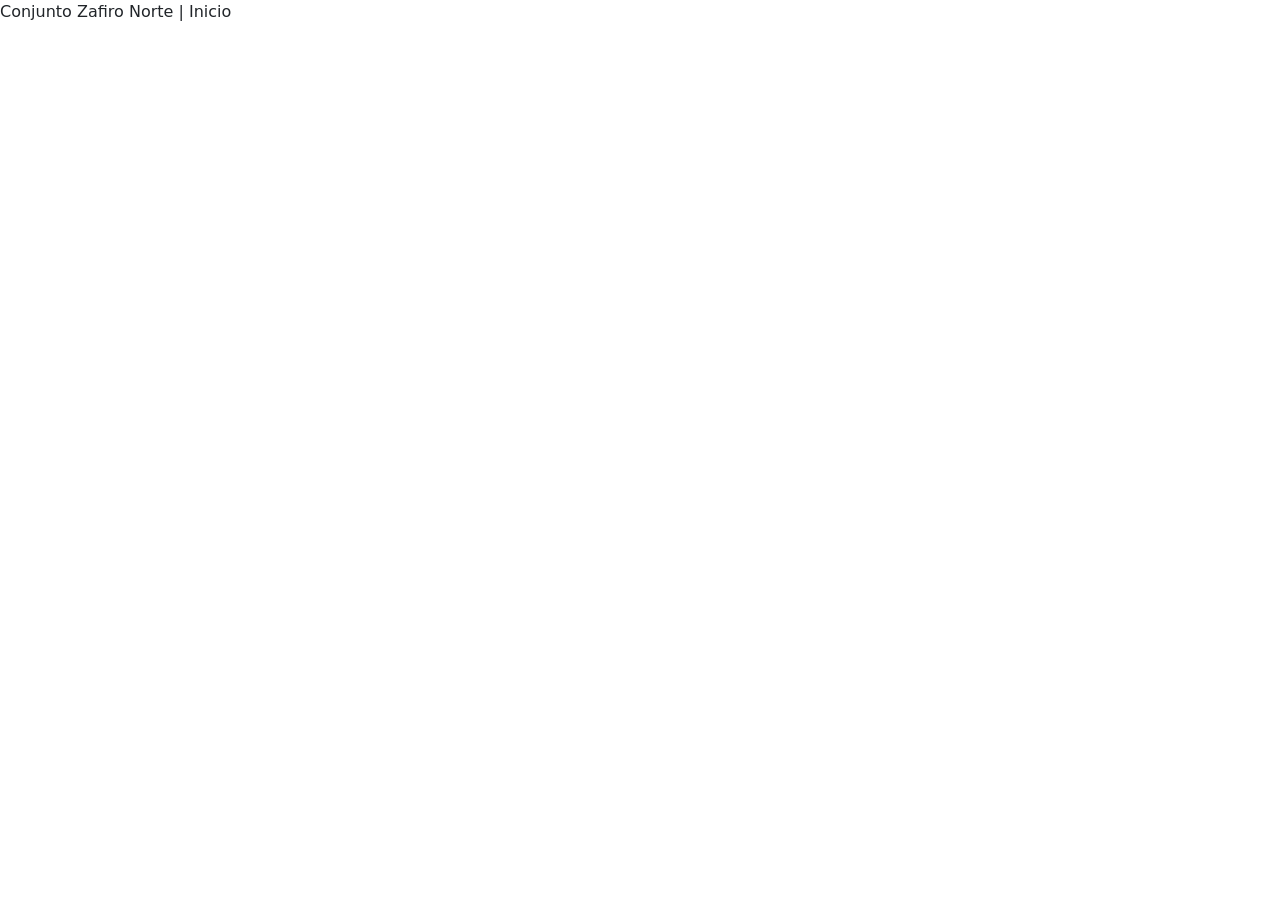
==== index.html @ cd862c43 "Avance 1" ====
<!DOCTYPE html>
<html lang="en">
<head>
    <meta charset="UTF-8">
    <meta name="viewport" content ="width=device-width, initial-scale=1.0">
    <meta name=""description" content="Conjunto Zafiro Norte: musica norteña clasica, norteño sax y norteño banda para tus eventos.">
    </title>Conjunto Zafiro Norte | Inicio</title>
    <link href="https://cdn.jsdelivr.net/npm/bootstrap@5.3.3/dist/css/bootstrap.min.css" rel="stylesheet">
      <link rel="stylesheet" href="assets/styles.css">
      </head>
<body>

     <nav class="navbar navbar-expand-lg navbar-dark">
        <div class="container">
            <a class="navbar-brand fw-bold" href="index.html">
                CONJUNTO <span>ZAFIRO NORTE</span>
            </a>

            <button class="navbar-toggler" type="button"
                data-bs-toggle="collapse" data-bs-target="#menuPrincipal"
                aria-controls="menuPrincipal" aria-expanded="false"
                aria-label="Abrir menú de navegación">
                <span class="navbar-toggler-icon"></span>
            </button>
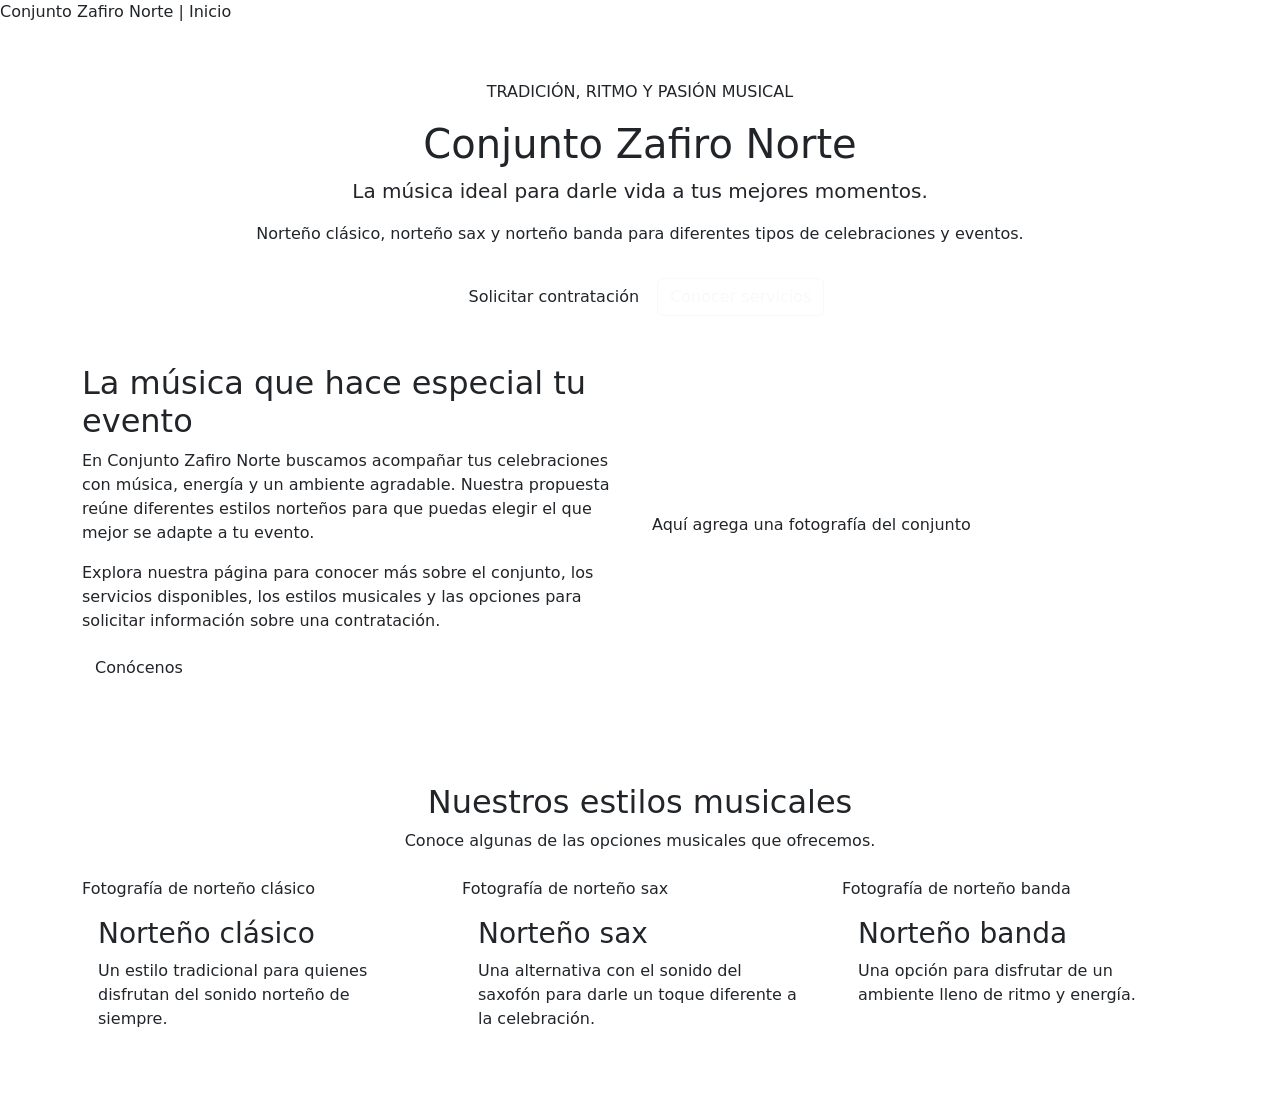
==== commit e1a56ff8: "Avance 2" ====
--- a/index.html
+++ b/index.html
@@ -22,4 +22,149 @@
                 aria-label="Abrir menú de navegación">
                 <span class="navbar-toggler-icon"></span>
             </button>
+             <div class="collapse navbar-collapse" id="menuPrincipal">
+                <ul class="navbar-nav ms-auto">
+                    <li class="nav-item">
+                        <a class="nav-link active" href="index.html">Inicio</a>
+                    </li>
+                    <li class="nav-item">
+                        <a class="nav-link" href="nosotros.html">Nosotros</a>
+                    </li>
+                    <li class="nav-item">
+                        <a class="nav-link" href="servicios.html">Servicios</a>
+                    </li>
+                    <li class="nav-item">
+                        <a class="nav-link" href="repertorio.html">Repertorio</a>
+                    </li>
+                    <li class="nav-item">
+                        <a class="nav-link" href="agenda.html">Agenda</a>
+                    </li>
+                    <li class="nav-item">
+                        <a class="nav-link" href="contrataciones.html">Contrataciones</a>
+                    </li>
+                </ul>
+            </div>
+        </div>
+    </nav>
+    <header class="hero">
+        <div class="container text-center">
+            <p class="text-uppercase">Tradición, ritmo y pasión musical</p>
 
+            <h1>Conjunto <span>Zafiro Norte</span></h1>
+
+            <p class="lead">
+                La música ideal para darle vida a tus mejores momentos.
+            </p>
+
+            <p>
+                Norteño clásico, norteño sax y norteño banda para diferentes
+                tipos de celebraciones y eventos.
+            </p>
+
+            <a href="contrataciones.html" class="btn btn-dorado mt-3">
+                Solicitar contratación
+            </a>
+
+            <a href="servicios.html" class="btn btn-outline-light mt-3">
+                Conocer servicios
+            </a>
+        </div>
+    </header>
+    <main>
+        <section class="container py-5">
+            <div class="row align-items-center g-4">
+                <div class="col-md-6">
+                    <h2 class="titulo-seccion">La música que hace especial tu evento</h2>
+                    <p>
+                        En Conjunto Zafiro Norte buscamos acompañar tus celebraciones
+                        con música, energía y un ambiente agradable. Nuestra propuesta
+                        reúne diferentes estilos norteños para que puedas elegir el
+                        que mejor se adapte a tu evento.
+                    </p>
+                    <p>
+                        Explora nuestra página para conocer más sobre el conjunto,
+                        los servicios disponibles, los estilos musicales y las opciones
+                        para solicitar información sobre una contratación.
+                    </p>
+                    <a href="nosotros.html" class="btn btn-dorado">
+                        Conócenos
+                    </a>
+                </div>
+                <div class="col-md-6">
+                    <img
+                        src="assets/imagenes/conjunto.jpg"
+                        class="img-fluid rounded shadow"
+                        alt="Fotografía del Conjunto Zafiro Norte"
+                        onerror="this.style.display='none'; this.nextElementSibling.style.display='flex';">
+                    <div class="foto-pendiente" style="display:none;">
+                        Aquí agrega una fotografía del conjunto
+                    </div>
+                </div>
+            </div>
+        </section>
+        <section class="seccion-oscura py-5">
+            <div class="container">
+                <div class="text-center mb-4">
+                    <h2 class="titulo-seccion">Nuestros estilos musicales</h2>
+                    <p>Conoce algunas de las opciones musicales que ofrecemos.</p>
+                </div>
+                <div class="row g-4">
+                    <div class="col-md-4">
+                        <article class="tarjeta-musical h-100">
+                            <img
+                                src="assets/imagenes/norteno-clasico.jpg"
+                                class="img-fluid"
+                                alt="Estilo norteño clásico"
+                                onerror="this.style.display='none'; this.nextElementSibling.style.display='flex';">
+                            <div class="foto-pendiente" style="display:none;">
+                                Fotografía de norteño clásico
+                            </div>
+                            <div class="p-3">
+                                <h3>Norteño clásico</h3>
+                                <p>
+                                    Un estilo tradicional para quienes disfrutan
+                                    del sonido norteño de siempre.
+                                </p>
+                            </div>
+                        </article>
+                    </div>
+                    <div class="col-md-4">
+                        <article class="tarjeta-musical h-100">
+                            <img
+                                src="assets/imagenes/norteno-sax.jpg"
+                                class="img-fluid"
+                                alt="Estilo norteño sax"
+                                onerror="this.style.display='none'; this.nextElementSibling.style.display='flex';">
+                            <div class="foto-pendiente" style="display:none;">
+                                Fotografía de norteño sax
+                            </div>
+                            <div class="p-3">
+                                <h3>Norteño sax</h3>
+                                <p>
+                                    Una alternativa con el sonido del saxofón
+                                    para darle un toque diferente a la celebración.
+                                </p>
+                            </div>
+                        </article>
+                    </div>
+                    <div class="col-md-4">
+                        <article class="tarjeta-musical h-100">
+                            <img
+                                src="assets/imagenes/norteno-banda.jpg"
+                                class="img-fluid"
+                                alt="Estilo norteño banda"
+                                onerror="this.style.display='none'; this.nextElementSibling.style.display='flex';">
+                            <div class="foto-pendiente" style="display:none;">
+                                Fotografía de norteño banda
+                            </div>
+                            <div class="p-3">
+                                <h3>Norteño banda</h3>
+                                <p>
+                                    Una opción para disfrutar de un ambiente
+                                    lleno de ritmo y energía.
+                                </p>
+                            </div>
+                        </article>
+                    </div>
+                </div>
+
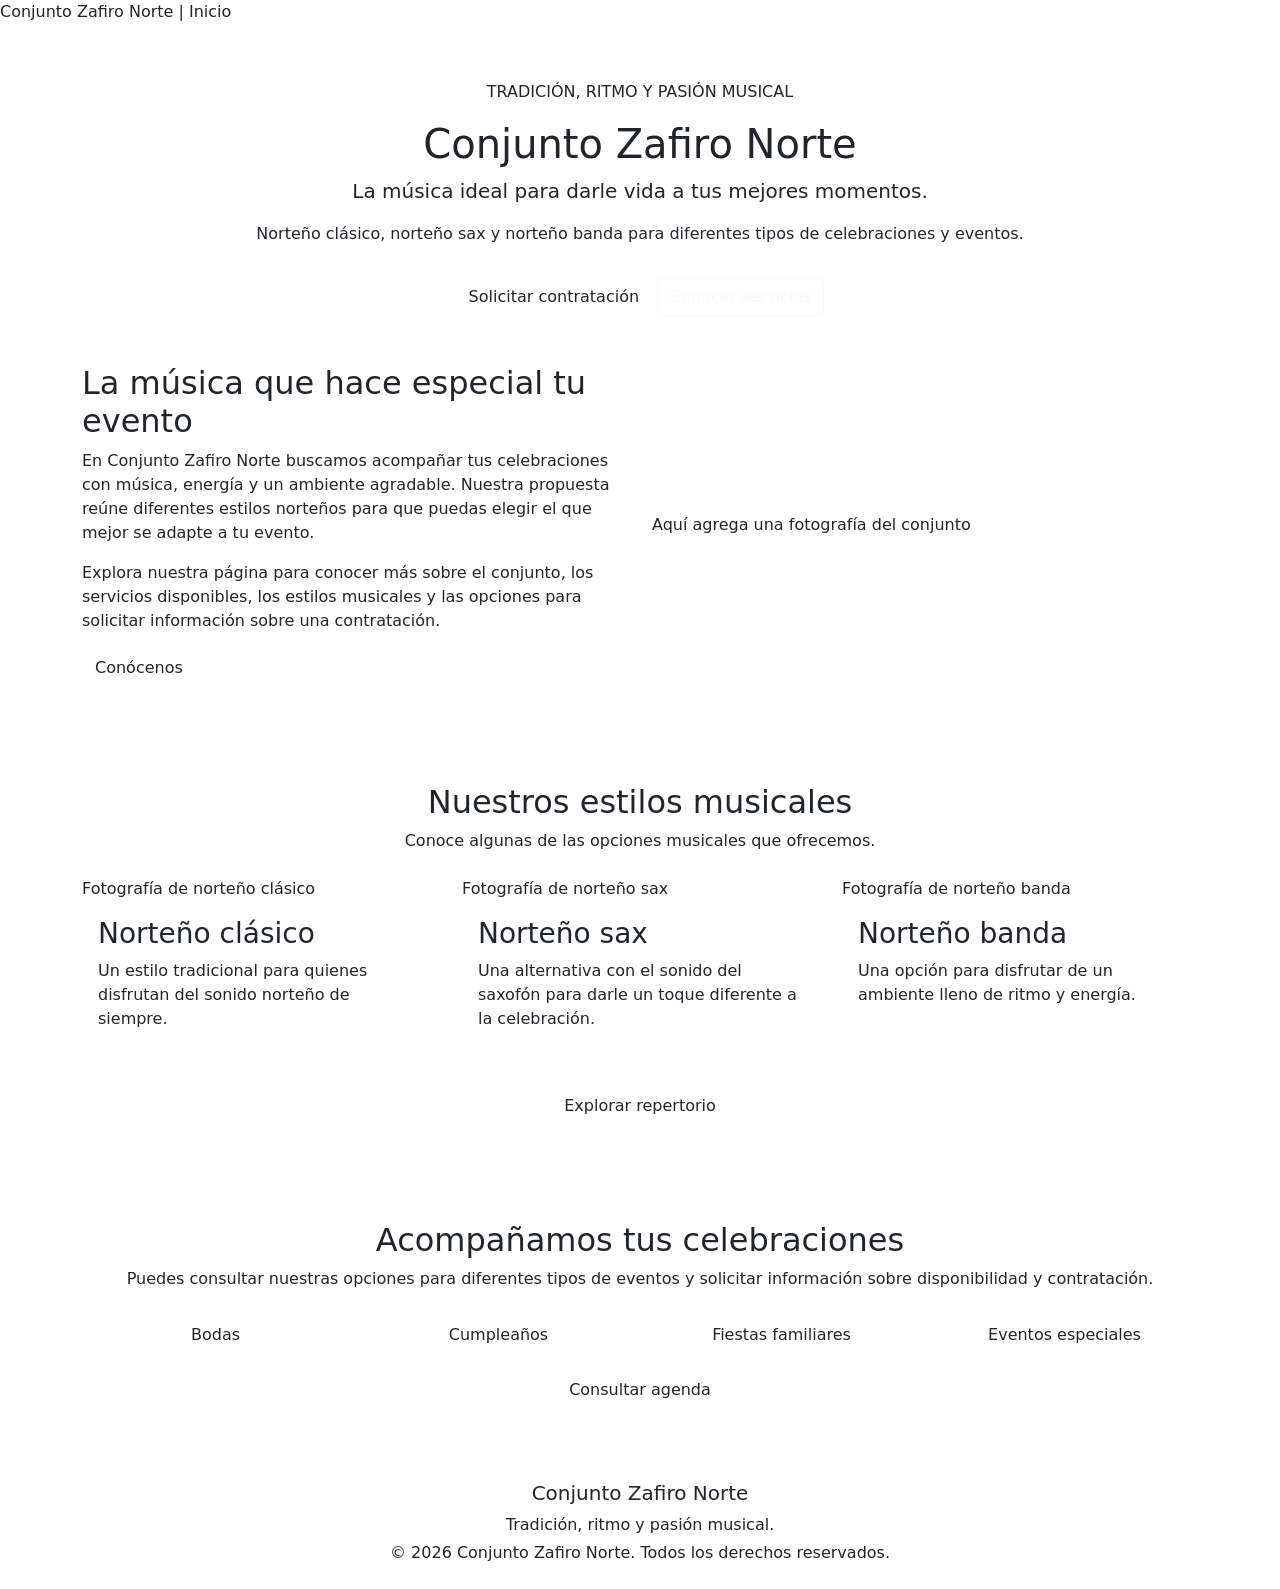
==== commit a736d804: "Avance 3" ====
--- a/index.html
+++ b/index.html
@@ -9,13 +9,11 @@
       <link rel="stylesheet" href="assets/styles.css">
       </head>
 <body>
-
      <nav class="navbar navbar-expand-lg navbar-dark">
         <div class="container">
             <a class="navbar-brand fw-bold" href="index.html">
                 CONJUNTO <span>ZAFIRO NORTE</span>
             </a>
-
             <button class="navbar-toggler" type="button"
                 data-bs-toggle="collapse" data-bs-target="#menuPrincipal"
                 aria-controls="menuPrincipal" aria-expanded="false"
@@ -49,13 +47,10 @@
     <header class="hero">
         <div class="container text-center">
             <p class="text-uppercase">Tradición, ritmo y pasión musical</p>
-
             <h1>Conjunto <span>Zafiro Norte</span></h1>
-
             <p class="lead">
                 La música ideal para darle vida a tus mejores momentos.
             </p>
-
             <p>
                 Norteño clásico, norteño sax y norteño banda para diferentes
                 tipos de celebraciones y eventos.
@@ -64,7 +59,6 @@
             <a href="contrataciones.html" class="btn btn-dorado mt-3">
                 Solicitar contratación
             </a>
-
             <a href="servicios.html" class="btn btn-outline-light mt-3">
                 Conocer servicios
             </a>
@@ -167,4 +161,50 @@
                         </article>
                     </div>
                 </div>
+                <div class="text-center mt-4">
+                    <a href="repertorio.html" class="btn btn-dorado">
+                        Explorar repertorio
+                    </a>
+                </div>
+            </div>
+        </section>
+        <section class="container py-5 text-center">
+            <h2 class="titulo-seccion">Acompañamos tus celebraciones</h2>
+            <p>
+                Puedes consultar nuestras opciones para diferentes tipos de eventos
+                y solicitar información sobre disponibilidad y contratación.
+            </p>
+            <div class="row g-3 mt-3">
+                <div class="col-6 col-md-3">
+                    <div class="evento-item">Bodas</div>
+                </div>
+                <div class="col-6 col-md-3">
+                    <div class="evento-item">Cumpleaños</div>
+                </div>
+                <div class="col-6 col-md-3">
+                    <div class="evento-item">Fiestas familiares</div>
+                </div>
+                <div class="col-6 col-md-3">
+                    <div class="evento-item">Eventos especiales</div>
+                </div>
+            </div>
+            <a href="agenda.html" class="btn btn-dorado mt-4">
+                Consultar agenda
+            </a>
+        </section>
+    </main>
+    <footer class="footer text-center py-4">
+        <div class="container">
+            <h5>Conjunto Zafiro Norte</h5>
+            <p class="mb-1">Tradición, ritmo y pasión musical.</p>
+            <p class="mb-0">
+                © <span id="anioActual">2026</span> Conjunto Zafiro Norte.
+                Todos los derechos reservados.
+            </p>
+        </div>
+    </footer>
+    <script src="https://cdn.jsdelivr.net/npm/bootstrap@5.3.3/dist/js/bootstrap.bundle.min.js"></script>
+    <script src="assets/script.js"></script>
+</body>
+</html>
 
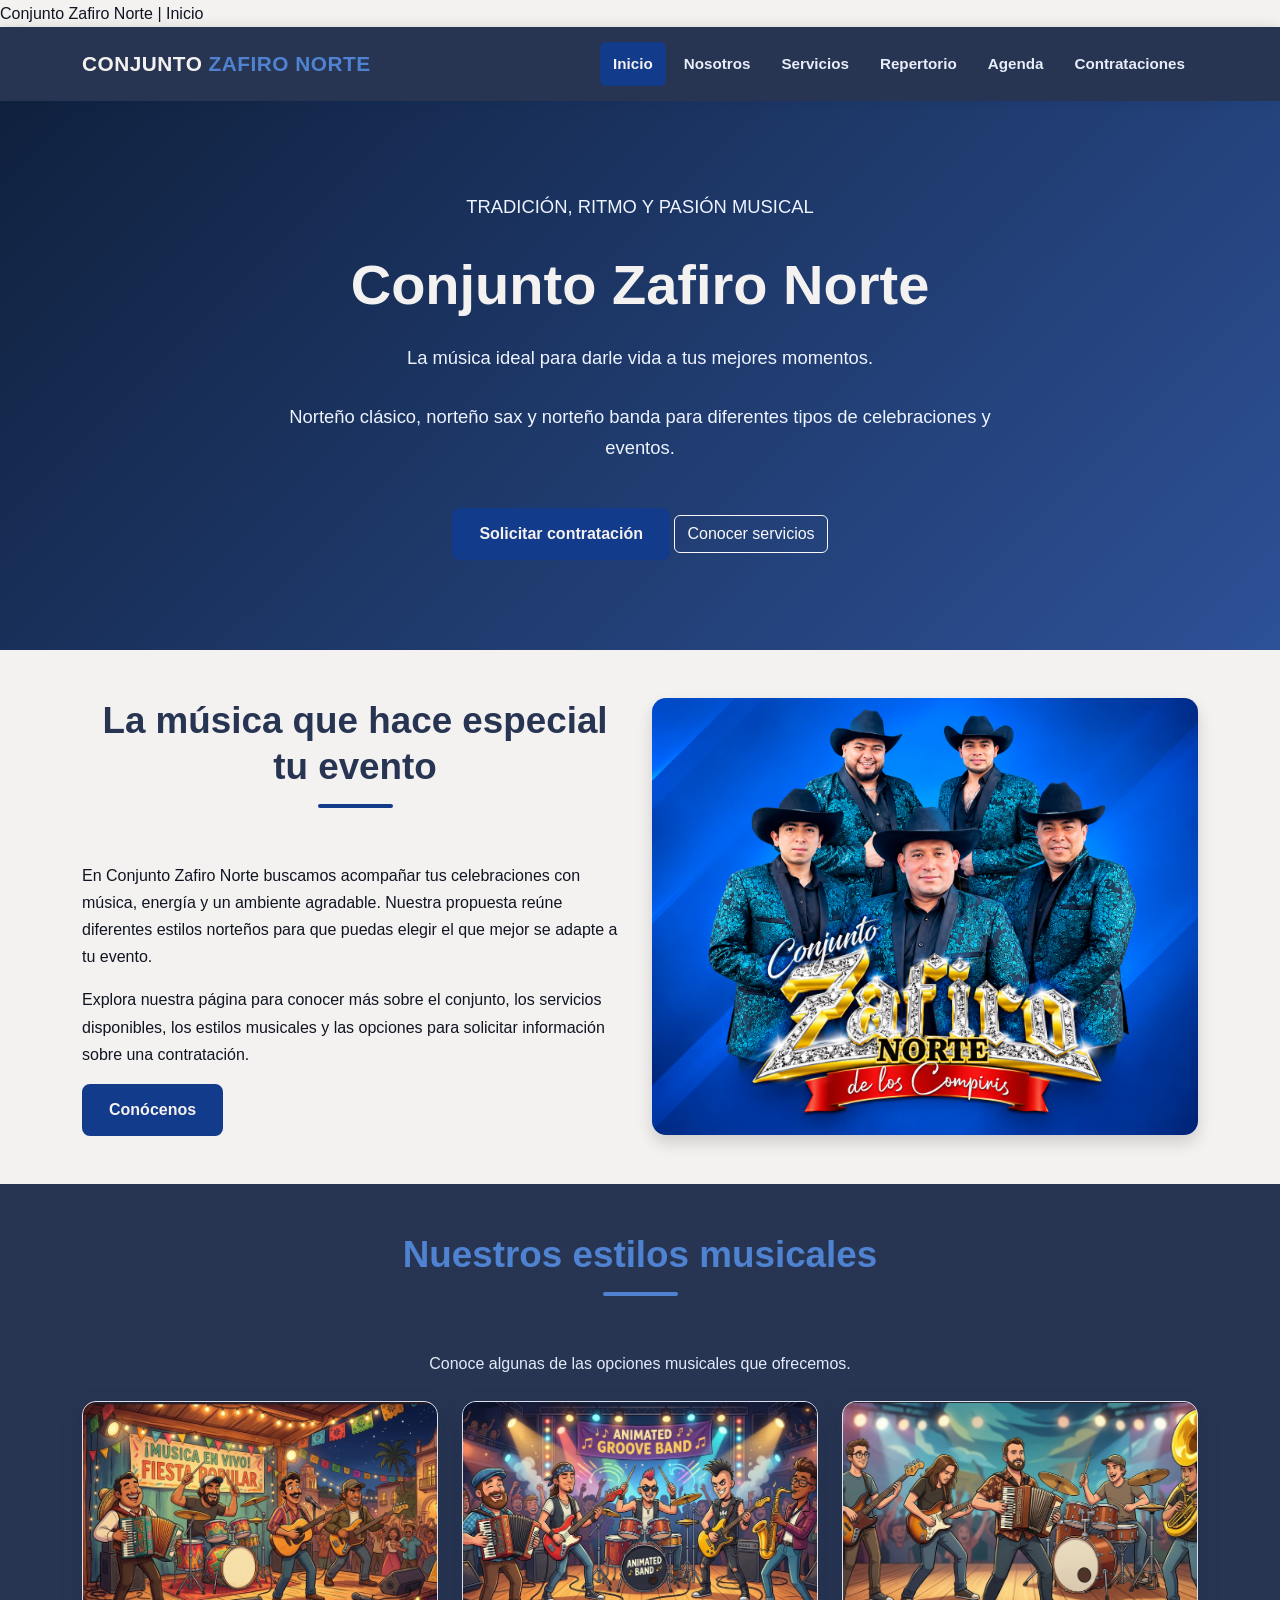
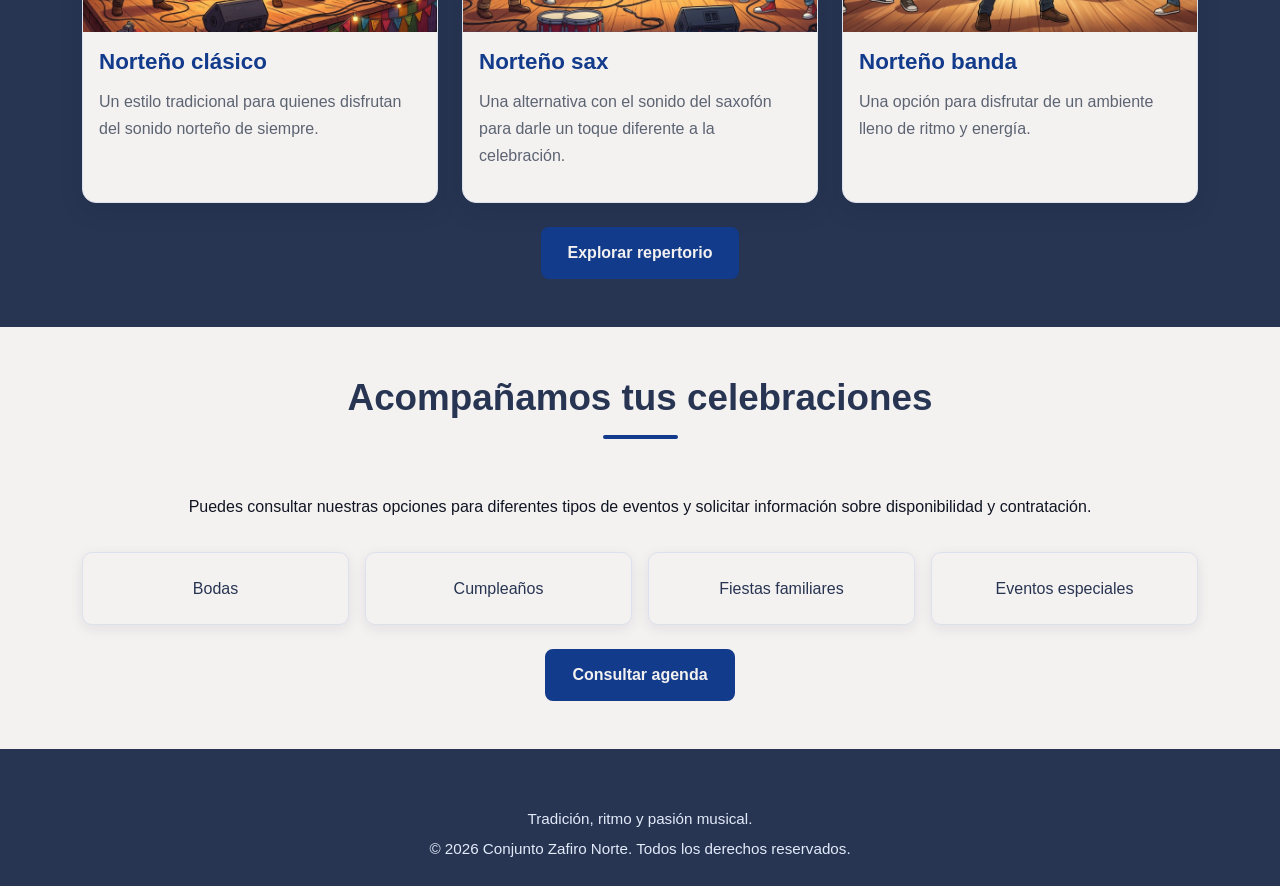
==== commit d5150188: "Avance 10" ====
--- a/index.html
+++ b/index.html
@@ -106,7 +106,7 @@
                     <div class="col-md-4">
                         <article class="tarjeta-musical h-100">
                             <img
-                                src="assets/imagenes/norteno-clasico.jpg"
+                                src="assets/imagenes/norteno-clasico.png"
                                 class="img-fluid"
                                 alt="Estilo norteño clásico"
                                 onerror="this.style.display='none'; this.nextElementSibling.style.display='flex';">
@@ -125,7 +125,7 @@
                     <div class="col-md-4">
                         <article class="tarjeta-musical h-100">
                             <img
-                                src="assets/imagenes/norteno-sax.jpg"
+                                src="assets/imagenes/norteno-sax.png"
                                 class="img-fluid"
                                 alt="Estilo norteño sax"
                                 onerror="this.style.display='none'; this.nextElementSibling.style.display='flex';">
@@ -144,7 +144,7 @@
                     <div class="col-md-4">
                         <article class="tarjeta-musical h-100">
                             <img
-                                src="assets/imagenes/norteno-banda.jpg"
+                                src="assets/imagenes/norteno-banda.png"
                                 class="img-fluid"
                                 alt="Estilo norteño banda"
                                 onerror="this.style.display='none'; this.nextElementSibling.style.display='flex';">
--- a/assets/styles.css
+++ b/assets/styles.css
@@ -0,0 +1,753 @@
+
+/* =========================================
+   CONJUNTO ZAFIRO NORTE
+   Diseño general: azul rey, azul claro,
+   blanco y negro.
+========================================= */
+
+/* ---------- VARIABLES DE COLOR ---------- */
+
+:root {
+    --azul-rey: #123b8b;
+    --azul-profundo: #273552;
+    --azul-claro: #1f67d2;
+    --azul-medio: #4f83d1;
+    --blanco: #f4f1f1;
+    --negro: #101522;
+    --gris: #a1b3a1;
+    --gris-texto: #5c6472;
+    --borde: #dce2ec;
+    --sombra: 0 8px 25px rgba(8, 26, 56, 0.12);
+}
+
+/* ---------- CONFIGURACIÓN GENERAL ---------- */
+
+* {
+    box-sizing: border-box;
+}
+
+html {
+    scroll-behavior: smooth;
+    scroll-padding-top: 85px;
+}
+
+body {
+    margin: 0;
+    font-family: Arial, Helvetica, sans-serif;
+    color: var(--negro);
+    background-color: var(--blanco);
+    line-height: 1.7;
+}
+
+img {
+    max-width: 100%;
+    height: auto;
+}
+
+a {
+    color: var(--azul-rey);
+    text-decoration: none;
+    transition: color 0.25s ease;
+}
+
+a:hover {
+    color: var(--azul-medio);
+}
+
+h1,
+h2,
+h3,
+h4,
+h5 {
+    color: var(--azul-profundo);
+    font-weight: 700;
+    line-height: 1.25;
+}
+
+h1 {
+    font-size: clamp(2rem, 5vw, 3.5rem);
+}
+
+h2 {
+    font-size: clamp(1.6rem, 3vw, 2.3rem);
+}
+
+h3 {
+    font-size: 1.4rem;
+}
+
+p {
+    margin-bottom: 1rem;
+}
+
+::selection {
+    color: var(--blanco);
+    background-color: var(--azul-rey);
+}
+
+/* ---------- MENÚ DE NAVEGACIÓN ---------- */
+
+.navbar {
+    background-color: var(--azul-profundo) !important;
+    padding: 14px 0;
+    box-shadow: 0 3px 15px rgba(0, 0, 0, 0.18);
+}
+
+.navbar .container {
+    gap: 15px;
+}
+
+.navbar-brand {
+    color: var(--blanco) !important;
+    font-size: 1.3rem;
+    font-weight: 800;
+    letter-spacing: 0.5px;
+}
+
+.navbar-brand span {
+    color: var(--azul-medio);
+}
+
+.navbar-nav {
+    gap: 5px;
+}
+
+.navbar .nav-link {
+    color: #e7edfa !important;
+    font-size: 0.95rem;
+    font-weight: 600;
+    padding: 9px 13px !important;
+    border-radius: 6px;
+    transition:
+        background-color 0.25s ease,
+        color 0.25s ease;
+}
+
+.navbar .nav-link:hover,
+.navbar .nav-link:focus {
+    color: var(--blanco) !important;
+    background-color: rgba(79, 131, 209, 0.25);
+}
+
+.navbar .nav-link.active {
+    color: var(--blanco) !important;
+    background-color: var(--azul-rey);
+}
+
+.navbar-toggler {
+    border: 1px solid rgba(255, 255, 255, 0.5);
+}
+
+.navbar-toggler:focus {
+    box-shadow: 0 0 0 3px rgba(79, 131, 209, 0.4);
+}
+
+/* ---------- PORTADA DE INICIO ---------- */
+
+.hero {
+    min-height: 520px;
+    display: flex;
+    align-items: center;
+    justify-content: center;
+    padding: 90px 20px;
+    text-align: center;
+    color: var(--blanco);
+    background:
+        linear-gradient(
+            135deg,
+            rgba(8, 26, 56, 0.97),
+            rgba(18, 59, 139, 0.88)
+        );
+    position: relative;
+    overflow: hidden;
+}
+
+.hero .container {
+    max-width: 950px;
+    position: relative;
+    z-index: 1;
+}
+
+.hero h1,
+.hero h2,
+.hero h3 {
+    color: var(--blanco);
+}
+
+.hero h1 {
+    margin-bottom: 22px;
+    font-weight: 800;
+}
+
+.hero p {
+    max-width: 750px;
+    margin: 0 auto 28px;
+    color: #edf3ff;
+    font-size: 1.15rem;
+}
+
+.hero img {
+    border: 4px solid rgba(255, 255, 255, 0.8);
+    border-radius: 16px;
+    box-shadow: var(--sombra);
+}
+
+/* ---------- ENCABEZADOS DE LAS PÁGINAS ---------- */
+
+.encabezado-pagina {
+    padding: 75px 20px;
+    color: var(--blanco);
+    background: linear-gradient(
+        125deg,
+        var(--azul-profundo),
+        var(--azul-rey)
+    );
+}
+
+.encabezado-pagina .container {
+    max-width: 950px;
+}
+
+.encabezado-pagina h1 {
+    color: var(--blanco);
+    margin-bottom: 15px;
+}
+
+.encabezado-pagina p {
+    color: #e6efff;
+    font-size: 1.1rem;
+    margin: 0 auto;
+    max-width: 750px;
+}
+
+/* ---------- TÍTULOS Y SECCIONES ---------- */
+
+.titulo-seccion {
+    text-align: center;
+    margin-bottom: 38px;
+    position: relative;
+    padding-bottom: 16px;
+}
+
+.titulo-seccion::after {
+    content: "";
+    display: block;
+    width: 75px;
+    height: 4px;
+    margin: 14px auto 0;
+    border-radius: 5px;
+    background-color: var(--azul-rey);
+}
+
+.seccion-oscura {
+    padding: 70px 0;
+    color: var(--blanco);
+    background-color: var(--azul-profundo);
+}
+
+.seccion-oscura h1,
+.seccion-oscura h2,
+.seccion-oscura h3,
+.seccion-oscura h4 {
+    color: var(--azul-medio);
+}
+
+.seccion-oscura p {
+    color: #e2eafa;
+}
+
+.seccion-oscura .titulo-seccion::after {
+    background-color: var(--azul-medio);
+}
+
+/* ---------- BOTONES ---------- */
+
+.btn-dorado {
+    display: inline-block;
+    padding: 12px 25px;
+    border: 2px solid var(--azul-rey);
+    border-radius: 8px;
+    background-color: var(--azul-rey);
+    color: var(--blanco);
+    font-weight: 700;
+    text-align: center;
+    cursor: pointer;
+    transition:
+        background-color 0.25s ease,
+        transform 0.25s ease,
+        box-shadow 0.25s ease;
+}
+
+.btn-dorado:hover,
+.btn-dorado:focus {
+    background-color: var(--azul-profundo);
+    border-color: var(--azul-profundo);
+    color: var(--blanco);
+    transform: translateY(-2px);
+    box-shadow: 0 5px 15px rgba(8, 26, 56, 0.2);
+}
+
+.btn-dorado:focus-visible {
+    outline: 3px solid var(--azul-medio);
+    outline-offset: 3px;
+}
+
+/* ---------- TARJETAS MUSICALES Y SERVICIOS ---------- */
+
+.tarjeta-musical {
+    height: 100%;
+    overflow: hidden;
+    background-color: var(--blanco);
+    border: 1px solid var(--borde);
+    border-radius: 14px;
+    box-shadow: var(--sombra);
+    transition:
+        transform 0.25s ease,
+        box-shadow 0.25s ease;
+}
+
+.tarjeta-musical:hover {
+    transform: translateY(-6px);
+    box-shadow: 0 14px 30px rgba(8, 26, 56, 0.18);
+}
+
+.tarjeta-musical img {
+    display: block;
+    width: 100%;
+    height: 230px;
+    object-fit: cover;
+    background-color: var(--azul-claro);
+}
+
+.tarjeta-musical .card-body,
+.tarjeta-musical .contenido-tarjeta {
+    padding: 24px;
+}
+
+.tarjeta-musical h3,
+.tarjeta-musical h4,
+.tarjeta-musical h5 {
+    color: var(--azul-rey);
+    margin-bottom: 12px;
+}
+
+.tarjeta-musical p {
+    color: var(--gris-texto);
+}
+
+.seccion-oscura .tarjeta-musical {
+    color: var(--negro);
+    background-color: var(--blanco);
+}
+
+.seccion-oscura .tarjeta-musical p {
+    color: var(--gris-texto);
+}
+
+.seccion-oscura .tarjeta-musical h3,
+.seccion-oscura .tarjeta-musical h4,
+.seccion-oscura .tarjeta-musical h5 {
+    color: var(--azul-rey);
+}
+
+/* ---------- TARJETAS DE MISIÓN Y VISIÓN ---------- */
+
+.tarjeta-info {
+    height: 100%;
+    padding: 28px;
+    background-color: var(--blanco);
+    border: 1px solid var(--borde);
+    border-left: 5px solid var(--azul-rey);
+    border-radius: 12px;
+    box-shadow: var(--sombra);
+}
+
+.tarjeta-info h3,
+.tarjeta-info h4 {
+    color: var(--azul-rey);
+    margin-bottom: 15px;
+}
+
+.tarjeta-info p {
+    color: var(--gris-texto);
+    margin-bottom: 0;
+}
+
+.seccion-oscura .tarjeta-info {
+    color: var(--negro);
+    background-color: var(--blanco);
+}
+
+.seccion-oscura .tarjeta-info p {
+    color: var(--gris-texto);
+}
+
+/* ---------- TARJETAS DE VALORES ---------- */
+
+.tarjeta-valor {
+    height: 100%;
+    padding: 25px 20px;
+    text-align: center;
+    background-color: var(--blanco);
+    border: 1px solid var(--borde);
+    border-radius: 12px;
+    box-shadow: 0 5px 18px rgba(8, 26, 56, 0.08);
+    transition: transform 0.25s ease;
+}
+
+.tarjeta-valor:hover {
+    transform: translateY(-4px);
+}
+
+.tarjeta-valor h3,
+.tarjeta-valor h4 {
+    color: var(--azul-rey);
+    margin: 12px 0;
+}
+
+.tarjeta-valor p {
+    color: var(--gris-texto);
+    margin-bottom: 0;
+}
+
+.icono-valor {
+    display: flex;
+    align-items: center;
+    justify-content: center;
+    width: 65px;
+    height: 65px;
+    margin: 0 auto 16px;
+    border-radius: 50%;
+    color: var(--azul-rey);
+    background-color: var(--azul-claro);
+    font-size: 1.8rem;
+    font-weight: 800;
+}
+
+/* ---------- GALERÍA DE FOTOS ---------- */
+
+.photo-card {
+    height: 100%;
+    overflow: hidden;
+    background-color: var(--blanco);
+    border: 1px solid var(--borde);
+    border-radius: 12px;
+    box-shadow: var(--sombra);
+}
+
+.photo-card img {
+    display: block;
+    width: 100%;
+    height: 250px;
+    object-fit: cover;
+    transition: transform 0.35s ease;
+}
+
+.photo-card:hover img {
+    transform: scale(1.04);
+}
+
+.photo-card h3,
+.photo-card h4,
+.photo-card p {
+    margin: 15px 18px;
+}
+
+.photo-card h3,
+.photo-card h4 {
+    color: var(--azul-rey);
+}
+
+/* ---------- IMÁGENES PENDIENTES ---------- */
+
+.foto-pendiente {
+    min-height: 180px;
+    display: flex;
+    align-items: center;
+    justify-content: center;
+    padding: 20px;
+    text-align: center;
+    color: var(--azul-rey);
+    background: linear-gradient(
+        135deg,
+        var(--azul-claro),
+        #f5f8ff
+    );
+    border: 2px dashed var(--azul-medio);
+    border-radius: 10px;
+}
+
+.foto-pendiente p {
+    margin: 0;
+    font-weight: 600;
+}
+
+/* ---------- LISTA DE EVENTOS ---------- */
+
+.evento-item {
+    height: 100%;
+    padding: 22px;
+    text-align: center;
+    color: var(--azul-profundo);
+    background-color: var(--blanco);
+    border: 1px solid var(--borde);
+    border-radius: 10px;
+    box-shadow: 0 4px 14px rgba(8, 26, 56, 0.08);
+    transition:
+        transform 0.25s ease,
+        background-color 0.25s ease;
+}
+
+.evento-item:hover {
+    transform: translateY(-4px);
+    background-color: var(--azul-claro);
+}
+
+.evento-item h3,
+.evento-item h4,
+.evento-item p {
+    margin-bottom: 0;
+}
+
+.evento-item h3,
+.evento-item h4 {
+    color: var(--azul-rey);
+}
+
+/* ---------- FORMULARIOS ---------- */
+
+.formulario-web {
+    padding: 28px;
+    background-color: var(--blanco);
+    border: 1px solid var(--borde);
+    border-radius: 14px;
+    box-shadow: var(--sombra);
+}
+
+.formulario-web label {
+    display: block;
+    color: var(--azul-profundo);
+    font-weight: 700;
+}
+
+.form-control,
+.form-select {
+    min-height: 45px;
+    padding: 10px 12px;
+    color: var(--negro);
+    background-color: var(--blanco);
+    border: 1px solid #cbd4e2;
+    border-radius: 7px;
+}
+
+textarea.form-control {
+    min-height: 110px;
+    resize: vertical;
+}
+
+.form-control:focus,
+.form-select:focus {
+    border-color: var(--azul-medio);
+    box-shadow: 0 0 0 0.2rem rgba(79, 131, 209, 0.2);
+}
+
+.formulario-web .btn-dorado {
+    margin-top: 5px;
+}
+
+.formulario-web button:disabled {
+    cursor: not-allowed;
+    opacity: 0.65;
+}
+
+/* ---------- CONTENIDO GENERAL ---------- */
+
+main.container {
+    padding-top: 10px;
+    padding-bottom: 10px;
+}
+
+main img.rounded {
+    border-radius: 14px !important;
+}
+
+main ul {
+    padding-left: 25px;
+}
+
+main li {
+    margin-bottom: 8px;
+}
+
+main .row {
+    align-items: stretch;
+}
+
+/* ---------- PIE DE PÁGINA ---------- */
+
+.footer {
+    padding: 25px 15px;
+    color: var(--blanco);
+    background-color: var(--azul-profundo);
+}
+
+.footer p {
+    margin: 0;
+    color: #e2eafa;
+    font-size: 0.95rem;
+}
+
+/* ---------- MENSAJES Y RESULTADOS ---------- */
+
+#resultadoAgenda,
+#resultadoRepertorio {
+    margin-top: 18px;
+    padding: 15px;
+    border-radius: 8px;
+}
+
+.mensaje-exito {
+    color: #155724;
+    background-color: #d4edda;
+    border: 1px solid #b7dfc0;
+}
+
+.mensaje-error {
+    color: #842029;
+    background-color: #f8d7da;
+    border: 1px solid #f1bfc4;
+}
+
+/* ---------- ACCESIBILIDAD ---------- */
+
+button,
+input,
+select,
+textarea {
+    font: inherit;
+}
+
+a:focus-visible,
+button:focus-visible {
+    outline: 3px solid var(--azul-medio);
+    outline-offset: 3px;
+}
+
+/* ---------- TABLETAS ---------- */
+
+@media (max-width: 991.98px) {
+    .navbar-nav {
+        gap: 3px;
+        padding-top: 12px;
+    }
+
+    .navbar .nav-link {
+        padding: 10px 12px !important;
+    }
+
+    .hero {
+        min-height: 430px;
+        padding: 70px 20px;
+    }
+
+    .encabezado-pagina {
+        padding: 60px 20px;
+    }
+
+    .seccion-oscura {
+        padding: 55px 0;
+    }
+}
+
+/* ---------- CELULARES ---------- */
+
+@media (max-width: 767.98px) {
+    body {
+        font-size: 0.97rem;
+    }
+
+    .hero {
+        min-height: 360px;
+        padding: 55px 18px;
+    }
+
+    .hero p,
+    .encabezado-pagina p {
+        font-size: 1rem;
+    }
+
+    .encabezado-pagina {
+        padding: 48px 18px;
+    }
+
+    .seccion-oscura {
+        padding: 45px 0;
+    }
+
+    .titulo-seccion {
+        margin-bottom: 28px;
+    }
+
+    .tarjeta-musical img {
+        height: 215px;
+    }
+
+    .photo-card img {
+        height: 220px;
+    }
+
+    .tarjeta-info,
+    .tarjeta-valor {
+        padding: 22px;
+    }
+
+    .formulario-web {
+        padding: 20px;
+    }
+
+    .btn-dorado {
+        max-width: 100%;
+    }
+
+    main.container {
+        margin-top: 30px !important;
+        margin-bottom: 30px !important;
+    }
+}
+
+/* ---------- CELULARES PEQUEÑOS ---------- */
+
+@media (max-width: 400px) {
+    .navbar-brand {
+        font-size: 1.1rem;
+    }
+
+    .hero {
+        padding: 45px 14px;
+    }
+
+    .encabezado-pagina {
+        padding: 40px 14px;
+    }
+
+    .formulario-web {
+        padding: 16px;
+    }
+
+    .tarjeta-musical .card-body,
+    .tarjeta-musical .contenido-tarjeta {
+        padding: 18px;
+    }
+}
+
+/* ---------- REDUCIR ANIMACIONES ---------- */
+
+@media (prefers-reduced-motion: reduce) {
+    *,
+    *::before,
+    *::after {
+        scroll-behavior: auto !important;
+        transition-duration: 0.01ms !important;
+        animation-duration: 0.01ms !important;
+    }
+}
